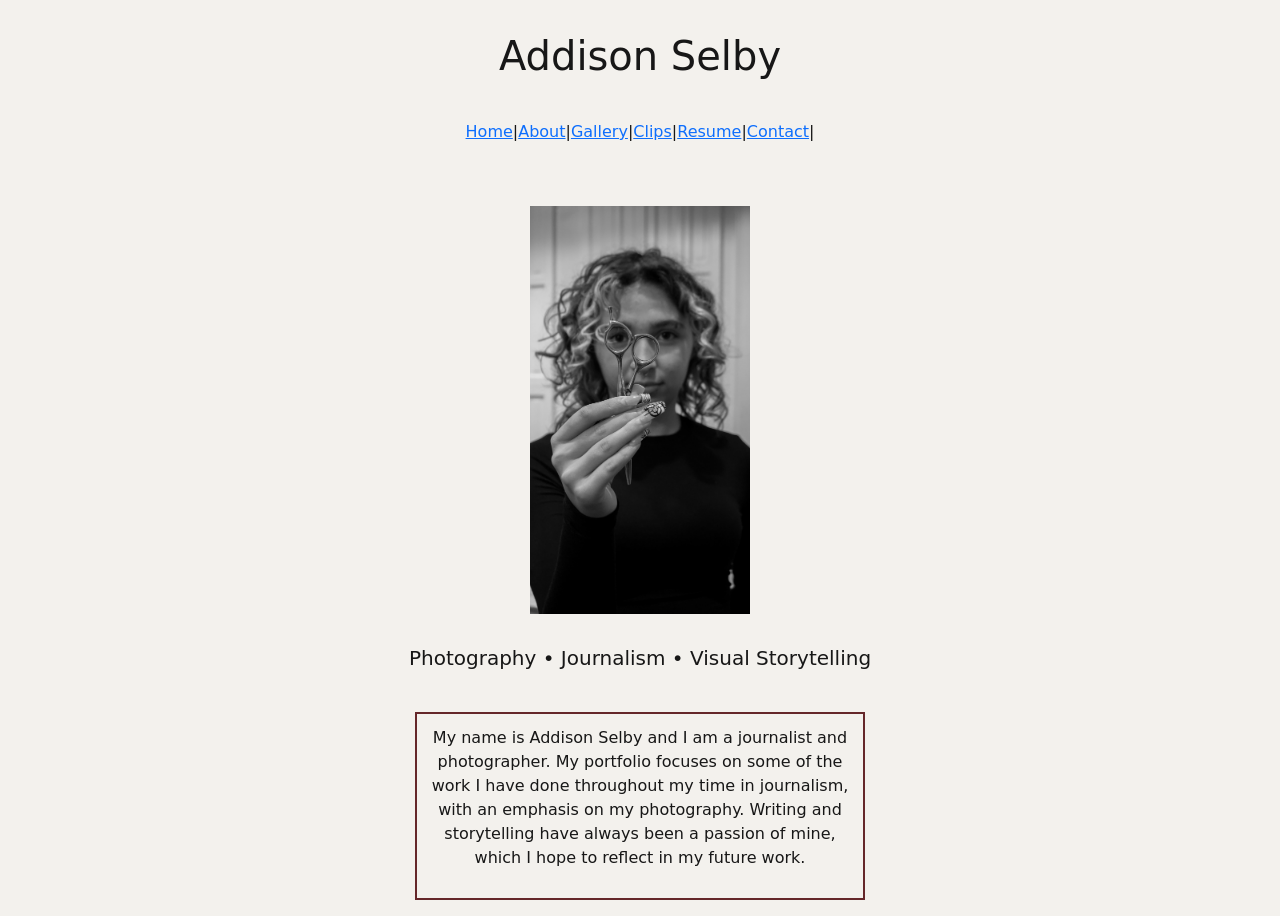
==== index.html @ c5df03c1 "Portfolio In-Progress" ====
<!DOCTYPE html>
<html lang="en">

<head>
    <meta charset="UTF-8">
    <meta name="viewport" content="width=device-width, initial-scale=1.0">
    <!-- meta -->
    <title>Addison Selby</title>
    <meta name="description" content="Addison Selby's Portfolio">
    <!-- CSS -->
    <link href="https://cdn.jsdelivr.net/npm/bootstrap@5.3.8/dist/css/bootstrap.min.css" rel="stylesheet" integrity="sha384-sRIl4kxILFvY47J16cr9ZwB07vP4J8+LH7qKQnuqkuIAvNWLzeN8tE5YBujZqJLB" crossorigin="anonymous">
    <link rel="stylesheet" href="site/css/style.css">
    <!-- JS -->
    <script src="https://cdn.jsdelivr.net/npm/@popperjs/core@2.11.8/dist/umd/popper.min.js"                integrity="sha384-I7E8VVD/ismYTF4hNIPjVp/Zjvgyol6VFvRkX/vR+Vc4jQkC+hVqc2pM8ODewa9r" crossorigin="anonymous"></script>
    <script src="https://cdn.jsdelivr.net/npm/bootstrap@5.3.8/dist/js/bootstrap.min.js" integrity="sha384-G/EV+4j2dNv+tEPo3++6LCgdCROaejBqfUeNjuKAiuXbjrxilcCdDz6ZAVfHWe1Y" crossorigin="anonymous"></script>
</head>

<body>
    <h1 class="name">Addison Selby</h1>
    <nav class="nav">
        <a href="#">Home</a> |
        <a href="/about/">About</a> |
        <a href="/gallery/">Gallery</a> |
        <a href="/clips/">Clips</a> |
        <a href="/resume/">Resume</a> |
        <a href="/contact/">Contact</a> |
    </nav>

    <section class="feature">
    <img src="site/img/feature.jpg" alt="Black and white photo of a girl holding scissors to her eye" height="408" width="220">
    </section>

    <section class="highlights">
    <h5>Photography • Journalism • Visual Storytelling</h5>
    </section>

    <section class="intro">
    <p>My name is Addison Selby and I am a journalist and photographer. My portfolio focuses on some of the work I have done throughout my time in journalism, with an emphasis on my photography. Writing and storytelling have always been a passion of mine, which I hope to reflect in my future work.</p>
    </section>

</body>

</html>
---- site/css/style.css ----
body {
    margin: 0;
    padding: 16px;
    background-color: #F3F1ED;
    color: #171717;
}

.name {
    display: flex;
    justify-content: center;
    align-items: center;
    padding: 16px;
}

.nav {
    display: flex;
    justify-content: center;
    align-items: center;
    padding: 16px;
}

.feature {
    display: flex;
    justify-content: center;
    align-items: center;
    padding: 16px;
}

.highlights {
    display: flex;
    justify-content: center;
    align-items: center;
    padding: 16px;
}

.intro {
    display: flex;
    justify-content: center;
    align-items: center;
    text-align: center;
    width: 450px;
    margin: 18px auto 0;
    padding: 12px;
    border: 2px solid #65272A;
}

.about {
    text-align: center;
    font-size: 42px;
    margin: 20px 0;
}

.nav {
    text-align: center;
    margin-bottom: 30px;
}

.about-layout {
    display: flex;
    justify-content: center;
    align-items: flex-start;
    gap: 32px;
    max-width: 700px;
    margin: 0 auto;
    padding: 20px;
}

.about-sections {
    display: flex;
    flex-direction: column;
    gap: 20px;
}

.bio,
.goals {
    width: 100%;
    min-height: 120px;
    box-sizing: border-box;
    border: 2px solid #65272A;
    display: flex;
    justify-content: center;
    align-items: center;
    text-align: center;
    padding: 12px;
    margin: 0;
    font-family: 'Montserrat', sans-serif;
}
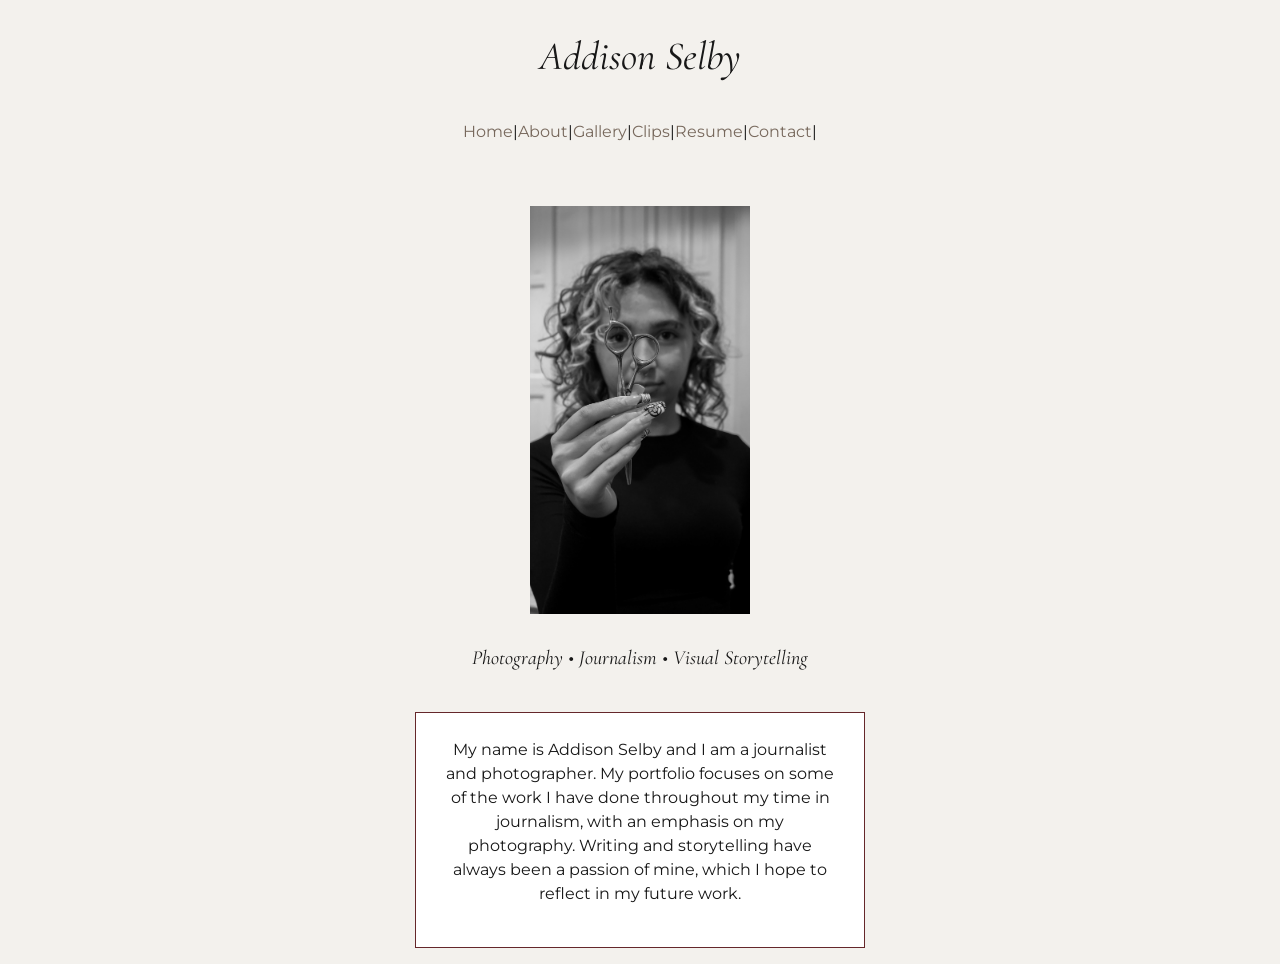
==== commit 34874a8b: "Portfolio Final Changes" ====
--- a/index.html
+++ b/index.html
@@ -7,6 +7,12 @@
     <!-- meta -->
     <title>Addison Selby</title>
     <meta name="description" content="Addison Selby's Portfolio">
+    <link rel="preconnect" href="https://fonts.googleapis.com">
+    <link rel="preconnect" href="https://fonts.gstatic.com" crossorigin>
+    <link href="https://fonts.googleapis.com/css2?family=Cormorant+Garamond:ital,wght@0,300..700;1,300..700&display=swap" rel="stylesheet">
+    <link rel="preconnect" href="https://fonts.googleapis.com">
+    <link rel="preconnect" href="https://fonts.gstatic.com" crossorigin>
+    <link href="https://fonts.googleapis.com/css2?family=Cormorant+Garamond:ital,wght@0,300..700;1,300..700&family=Montserrat:ital,wght@0,100..900;1,100..900&display=swap" rel="stylesheet">
     <!-- CSS -->
     <link href="https://cdn.jsdelivr.net/npm/bootstrap@5.3.8/dist/css/bootstrap.min.css" rel="stylesheet" integrity="sha384-sRIl4kxILFvY47J16cr9ZwB07vP4J8+LH7qKQnuqkuIAvNWLzeN8tE5YBujZqJLB" crossorigin="anonymous">
     <link rel="stylesheet" href="site/css/style.css">
--- a/site/css/style.css
+++ b/site/css/style.css
@@ -40,8 +40,9 @@
     text-align: center;
     width: 450px;
     margin: 18px auto 0;
-    padding: 12px;
-    border: 2px solid #65272A;
+    padding: 25px;
+    border: 1.5px solid #65272A;
+    background-color: white;
 }
 
 .about {
@@ -53,6 +54,7 @@
 .nav {
     text-align: center;
     margin-bottom: 30px;
+
 }
 
 .about-layout {
@@ -76,12 +78,181 @@
     width: 100%;
     min-height: 120px;
     box-sizing: border-box;
-    border: 2px solid #65272A;
+    border: 1.5px solid #65272A;
+    background-color: white;
     display: flex;
     justify-content: center;
     align-items: center;
     text-align: center;
     padding: 12px;
     margin: 0;
+}
+
+/* Gallery */
+
+.gallery nav {
+    margin-bottom: 25px;
+}
+
+.gallery-intro {
+    width: 40%;
+    min-height: 120px;
+    box-sizing: border-box;
+    border: 1.5px solid #65272A;
+    background-color: white;
+    display: flex;
+    align-items: center;
+    padding: 25px;
+    margin-bottom: 30px;    
+}
+
+.photo-gallery {
+    display: flex;
+    flex-wrap: wrap;
+    justify-content: flex-start;
+    column-gap: 40px;
+    row-gap: 20px;
+    margin-top: 20px;
+}
+
+.gallery-item {
+    width: 35%;
+    text-align: center;
+}
+
+/* Clips */
+
+.clips h1 {
+    margin-top: 0;
+    margin-bottom: 20px;
+}
+
+.clips nav {
+    margin-bottom: 25px;
+}
+
+.clips-intro {
+    width: 60%;
+    min-height: 120px;
+    box-sizing: border-box;
+    border: 1.5px solid #65272A;
+    background-color: white;
+    display: flex;
+    align-items: center;
+    padding: 25px;
+    margin-bottom: 30px;  
+}
+
+.clips-gallery {
+    display: flex;
+    flex-wrap: wrap;
+    justify-content: flex-start;
+    column-gap: 40px;
+    row-gap: 20px;
+    margin-top: 20px;
+}
+
+.clip-item {
+    width: 35%;
+}
+
+.clip-box {
+    height: 245px;
+    border: 1.5px solid #65272A;
+    background-color: white;
+    display: flex;
+    align-items: center;
+    justify-content: center;
+    text-align: center;
+    padding: 10px;
+    box-sizing: border-box;
+}
+
+/* Resume */
+.resume {
+    width: 100%;
+    max-width: 500px;
+}
+
+.resume h1 {
+    margin-top: 0px;
+    margin-bottom: 25px;
+}
+
+.resume-section {
+    width: 100%;
+    min-height: 120px;
+    box-sizing: border-box;
+    border: 1.5px solid #65272A;
+    background-color: white;
+    display: flex;
+    align-items: center;
+    padding: 0 16px;
+    margin-top: 30px;
+    margin-bottom: 30px;
+}
+
+/* Contact */
+.contact h1 {
+    margin-bottom: 25px;
+}
+
+.contact-intro {
+    width: 38%;
+    min-height: 120px;
+    box-sizing: border-box;
+    margin-top: 25px;
+    border: 1.5px solid #65272A;
+    background-color: white;
+    display: flex;
+    align-items: center;
+    padding: 0 16px;
+    margin-bottom: 30px;   
+}
+
+.contact-info {
+    width: 35%;
+    min-height: 300px;
+    border: 1.5px solid #65272A;
+    background-color: white;
+    display: flex;
+    flex-direction: column;
+    justify-content: space-around;
+    align-items: center;
+    padding: 25px;
+}
+
+/* Events */
+.events-gallery {
+    display: grid;
+    grid-template-columns: 1fr 1fr 1fr;
+    gap: 10px;
+}
+
+.events-gallery img {
+    width: 70%;
+    height: auto;
+}
+
+a {
+    color: #77685C;
+    text-decoration: none;
+}
+
+a:hover {
+    color: #3D3029;
+}
+
+h1, h2, h3, h4, h5 {
+    font-family: 'Cormorant Garamond', serif;
+    font-weight: 400;
+    font-style: italic;
+}
+
+body {
+    font-family: 'Montserrat', sans-serif;
+}
+
+p {
     font-family: 'Montserrat', sans-serif;
 }
